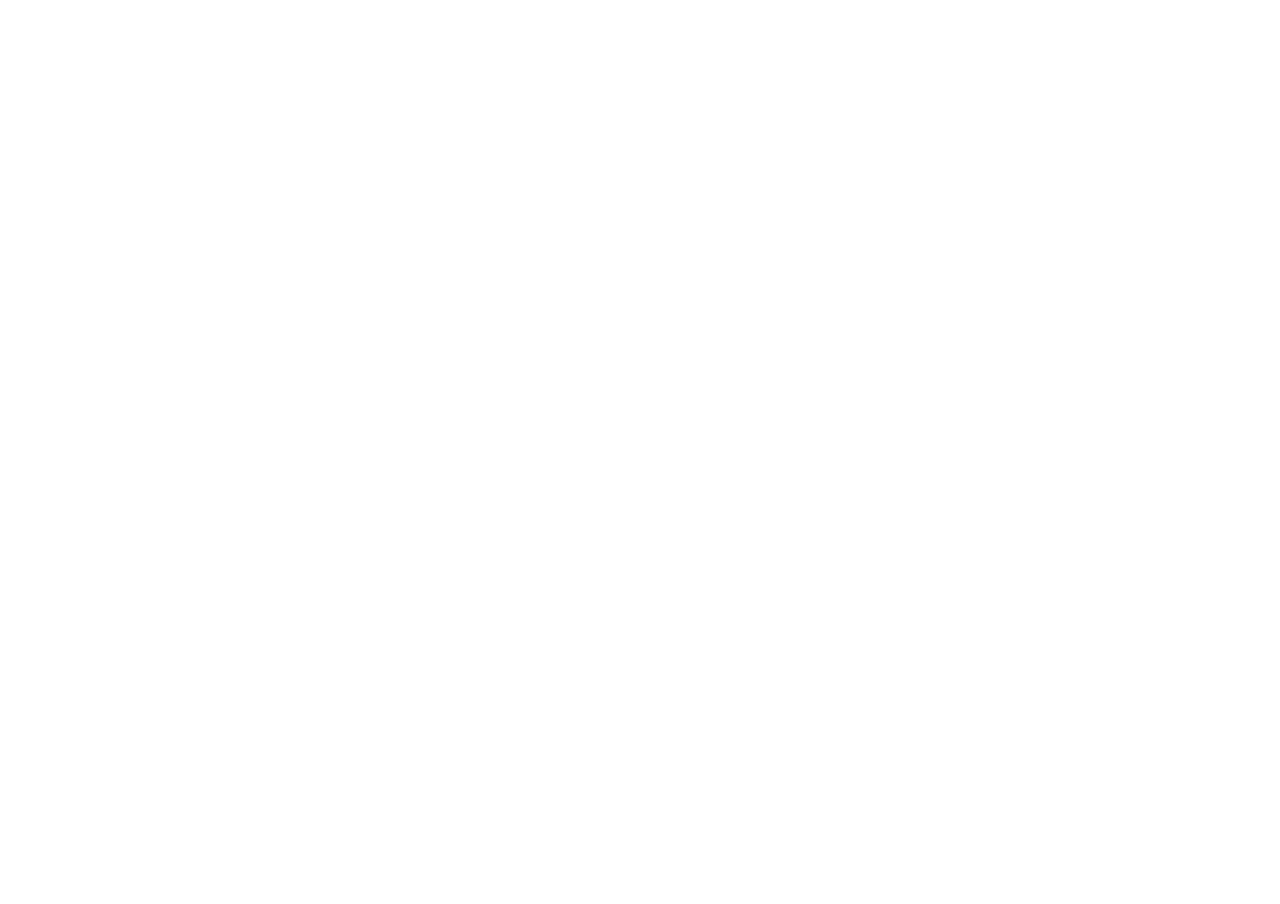
==== index.html @ 2bb28cb2 "Merge remote-tracking branch 'refs/remotes/origin/gh-pages'" ====
<!DOCTYPE html>
<html>
  <head>
    <meta charset="UTF-8">
    <title>Untitled</title>
    <script src="libraries/p5.js" type="text/javascript"></script>
    <script src="libraries/p5.dom.js" type="text/javascript"></script>
    <script src="libraries/p5.sound.js" type="text/javascript"></script>
    <script src="sketch.js" type="text/javascript"></script>
      <link href="styles.css" type="text/css" rel="stylesheet">
  </head>
  <body>
  
  </body>
</html>
---- styles.css ----
body {
    padding: 0;
    margin: 0;
    text-align: center;
}

canvas {
    cursor:pointer;
}
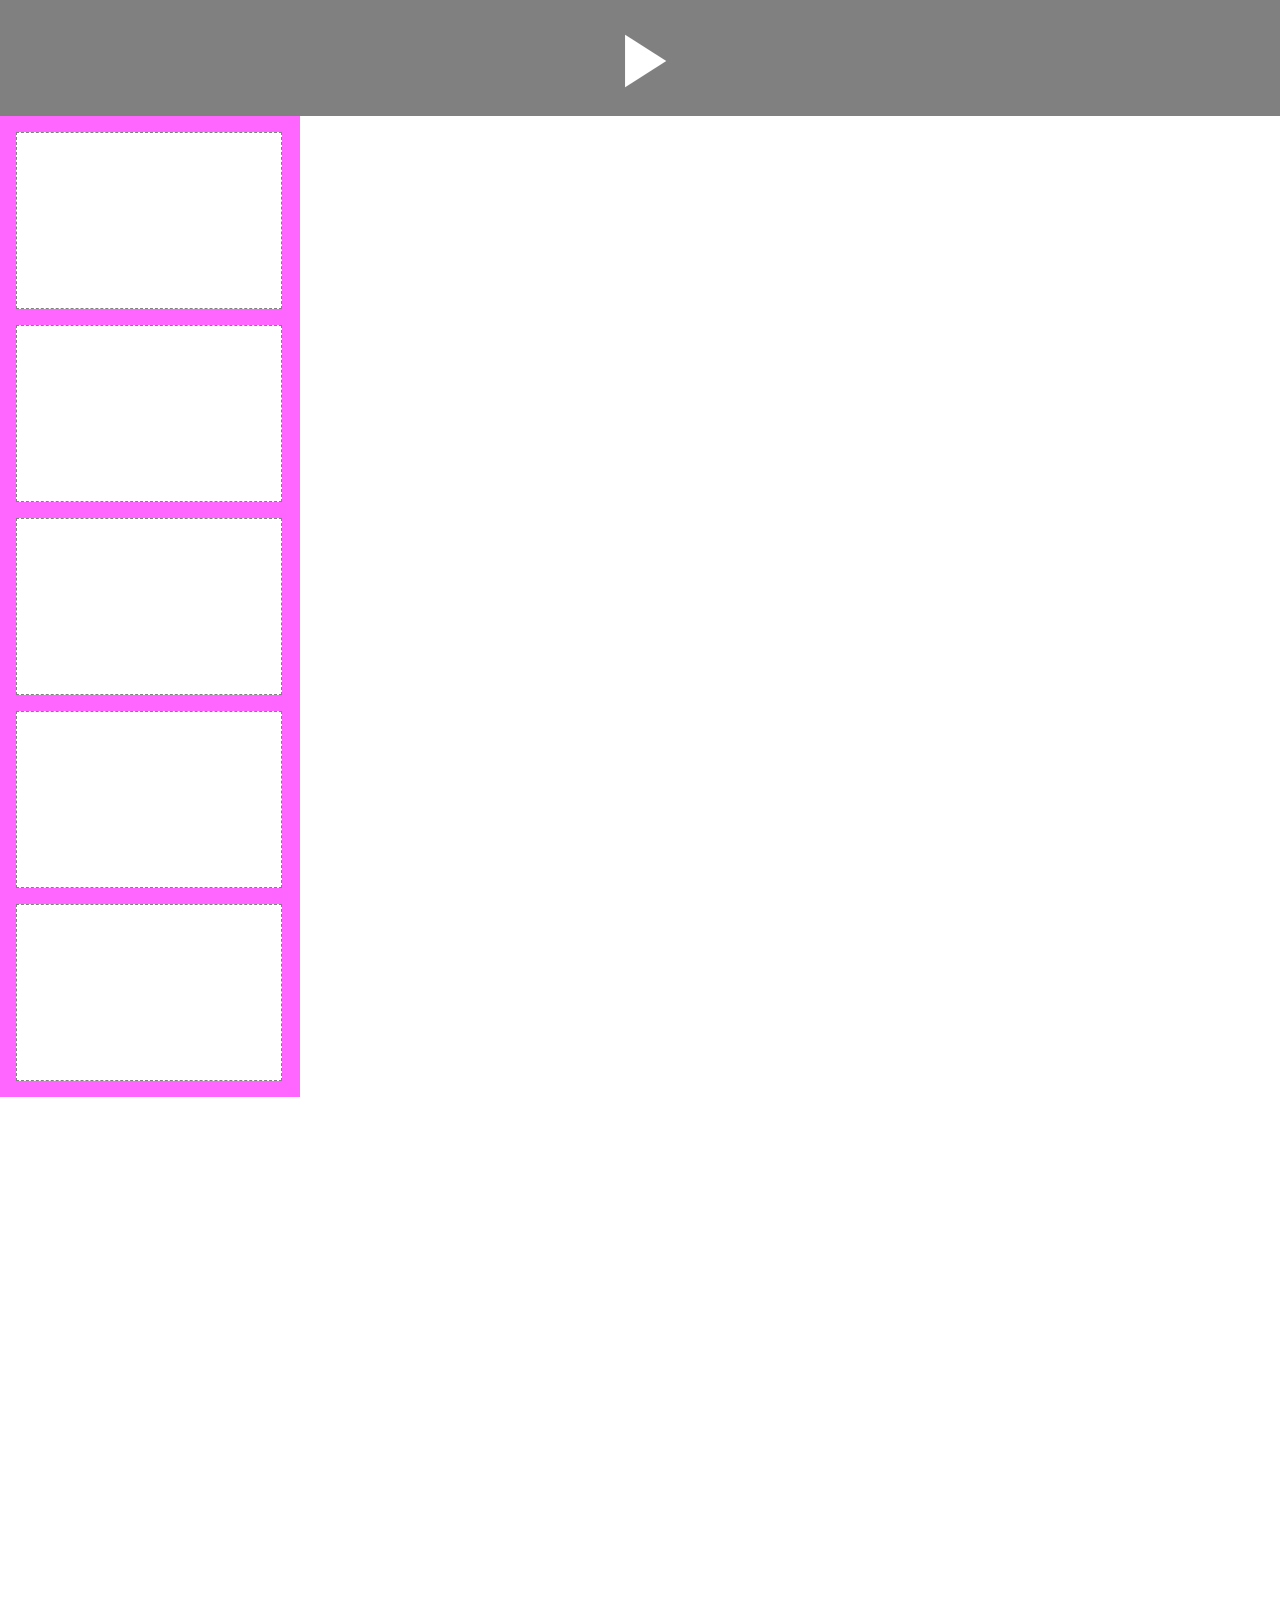
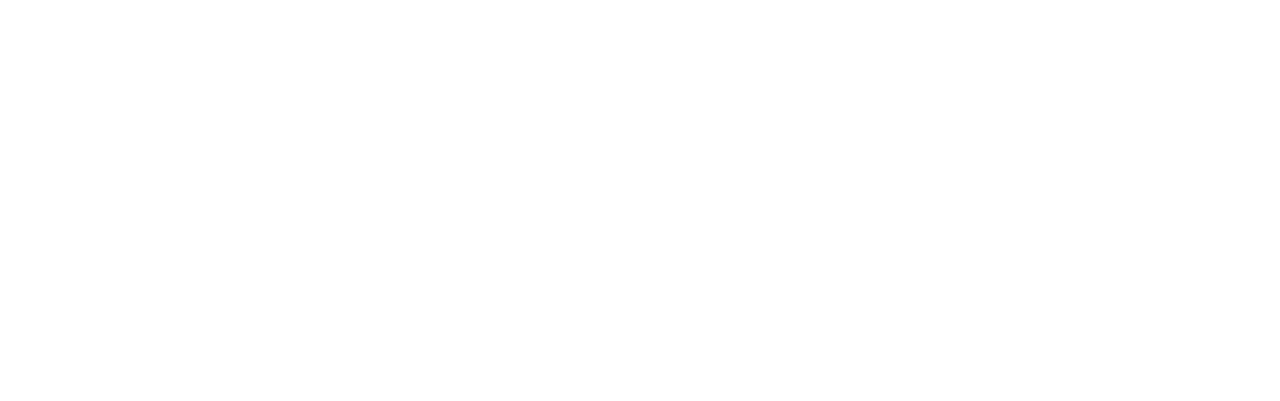
==== commit 6cb68a9a: "added sidebar, scripts, updated styles" ====
--- a/index.html
+++ b/index.html
@@ -1,15 +1,86 @@
 <!DOCTYPE html>
 <html>
-  <head>
-    <meta charset="UTF-8">
-    <title>Untitled</title>
+
+<head>
+	<meta charset="UTF-8">
+	<title>Untitled</title>
+	<link href="styles.css" type="text/css" rel="stylesheet">
+	<link href="https://fonts.googleapis.com/icon?family=Material+Icons" rel="stylesheet">
+	<style>
+		.audio-player {
+			min-height: 100px;
+			background: gray;
+			color: white;
+			padding-top: 1em;
+			position:relative;
+			width:100%;
+            text-align: center;
+		}
+		
+		.media-controls i {font-size:90px; cursor:pointer;}
+	
+        .media-controls i::after {content: 'play_arrow';}
+        
+        .active.media-controls i::after { content: 'pause';}
+        
+        #easel {
+            display:inline-block;
+            width:1000px;
+            vertical-align:top;
+        }
+        
+        #canvas {
+            width:100%;
+            height:100vh;
+        }
+        
+        .sidebar {
+            width:300px;
+            background:rgba(255,0,255, .6);
+            display:inline-block;
+            vertical-align:top;
+        }
+        
+        .viz-box{
+            border:1px dashed gray;
+            background:white;
+            height:175px;
+            margin:1em;
+            width:88%;
+            cursor:pointer;
+            
+        }
+    </style>
+</head>
+
+<body>
+	
+	<div class="audio-player">
+
+		<div class="media-controls">
+		<i class="material-icons" id="btn-play"></i>
+		
+		</div>
+	</div>
+    
+    
+	<div class="sidebar">
+         <div class="viz-box" id="analyzer" onclick='vizType = 0'></div>
+         <div class="viz-box" id="waveform" onclick='vizType = 1;'></div>
+         <div class="viz-box" id="cubes" onclick='vizType = 2;'></div>
+         <div class="viz-box" id="somethingelse" onclick='vizType = 3;'></div>
+         <div class="viz-box" id="somethingelser" onclick='vizType = 4;'></div>
+        
+    </div>
+         <div id="easel"></div>
+	
     <script src="libraries/p5.js" type="text/javascript"></script>
-    <script src="libraries/p5.dom.js" type="text/javascript"></script>
-    <script src="libraries/p5.sound.js" type="text/javascript"></script>
+	<script src="libraries/p5.dom.js" type="text/javascript"></script>
+	<script src="libraries/p5.sound.js" type="text/javascript"></script>
+	 <script src="https://code.jquery.com/jquery-1.12.3.min.js" integrity="sha256-aaODHAgvwQW1bFOGXMeX+pC4PZIPsvn2h1sArYOhgXQ=" crossorigin="anonymous"></script>
+    <script src="https://connect.soundcloud.com/sdk/sdk-3.0.0.js"></script>
     <script src="sketch.js" type="text/javascript"></script>
-      <link href="styles.css" type="text/css" rel="stylesheet">
-  </head>
-  <body>
-  
-  </body>
-</html>
+
+</body>
+
+</html>--- a/styles.css
+++ b/styles.css
@@ -1,7 +1,7 @@
 body {
     padding: 0;
     margin: 0;
-    text-align: center;
+
 }
 
 canvas {
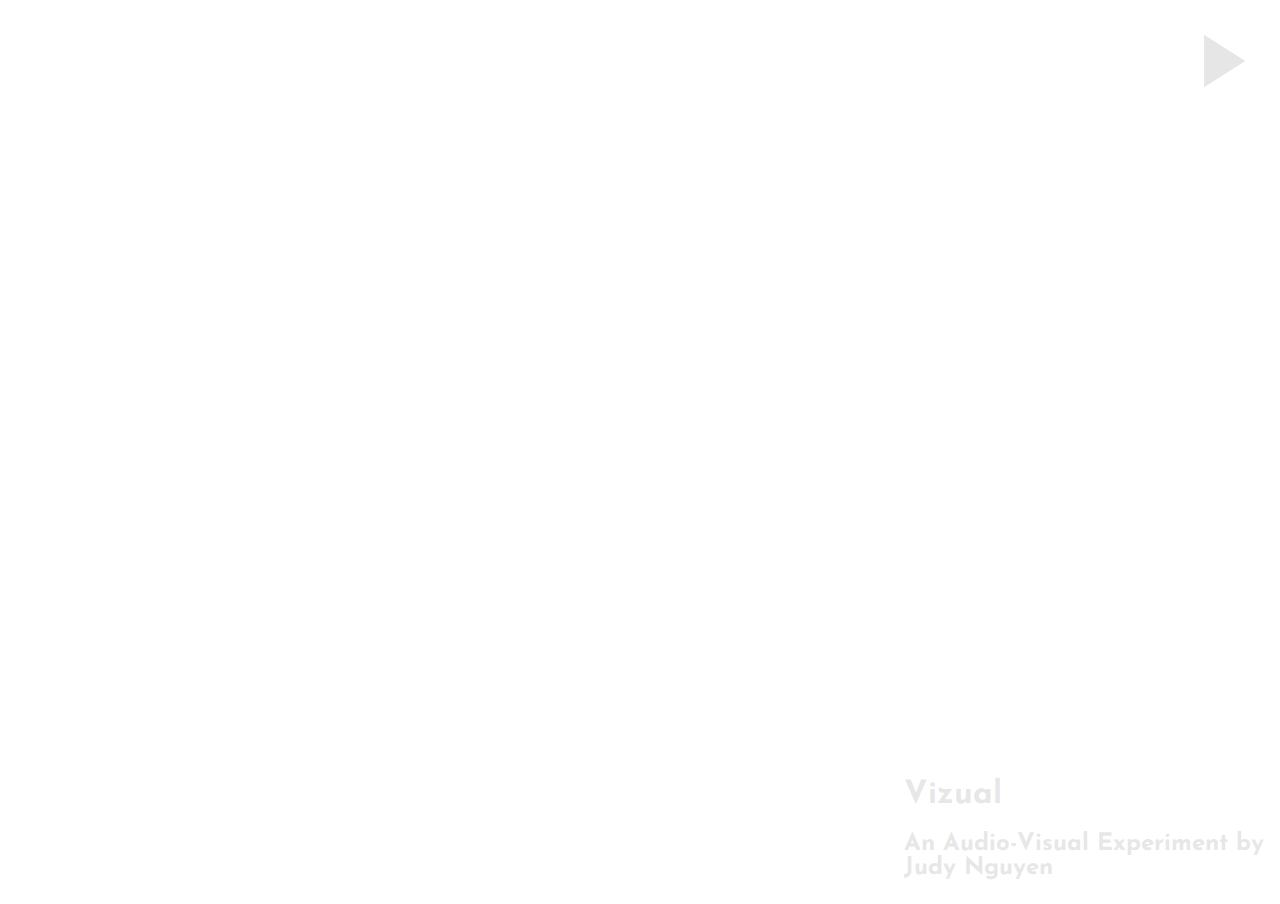
==== commit 3a75bb0f: "updated styles" ====
--- a/index.html
+++ b/index.html
@@ -3,83 +3,130 @@
 
 <head>
 	<meta charset="UTF-8">
-	<title>Untitled</title>
+	<title>Vizual</title>
 	<link href="styles.css" type="text/css" rel="stylesheet">
 	<link href="https://fonts.googleapis.com/icon?family=Material+Icons" rel="stylesheet">
+	<link href='https://fonts.googleapis.com/css?family=Josefin+Sans' rel='stylesheet' type='text/css'>
 	<style>
 		.audio-player {
 			min-height: 100px;
-			background: gray;
 			color: white;
-			padding-top: 1em;
-			position:relative;
+			position: fixed;
+			top:0;
 			width:100%;
-            text-align: center;
+			text-align: center;
 		}
 		
-		.media-controls i {font-size:90px; cursor:pointer;}
+		.media-controls {
+			text-align: right;
+			padding: 1em;
+		}
+		
+		.media-controls i {
+			font-size: 90px;
+			cursor: pointer;
+			color: rgba(193, 193, 193, 0.4);
+		}
+		
+		.media-controls i::after {
+			content: 'play_arrow';
+		}
+		
+		.active.media-controls i::after {
+			content: 'pause';
+		}
+		
+		#easel {
+			display: inline-block;
+			width: 1000px;
+			vertical-align: top;
+		}
+		
+		#canvas {
+			width: 100%;
+			height: 100vh;
+		}
+		
+		.sidebar {
+			width: 280px;
+			display: block;
+			vertical-align: top;
+			/* border: 1px solid rgba(0,0,0,.5); */
+			position: fixed;
+			top: 3%;
+			box-shadow: -1px 3px 9px 0px rgba(0, 0, 0, .6);
+			background: rgba(8, 37, 33, 0.12);
+			opacity:0;
+			transition:1s;
+		}
+		
+		.sidebar:hover{
+			opacity:1;
+			transition:1s;
+		}
+		
+		.sidebar div:nth-child(1){
+			background:url(img/analyzer.gif);
+			background-size:cover;
+			
+		}
+		
+		.sidebar div:nth-child(2){
+			background:url(img/waveform.gif);
+			background-size:cover;
+			
+		}
+		
+		.viz-box {
+			background: white;
+			height: 175px;
+			margin: 1em;
+			width: 88%;
+			cursor: pointer;
+		}
+		
+		.credits {
+			position:absolute;
+			bottom:0;
+			right:0;
+			padding:0 1em;
+		}
 	
-        .media-controls i::after {content: 'play_arrow';}
-        
-        .active.media-controls i::after { content: 'pause';}
-        
-        #easel {
-            display:inline-block;
-            width:1000px;
-            vertical-align:top;
-        }
-        
-        #canvas {
-            width:100%;
-            height:100vh;
-        }
-        
-        .sidebar {
-            width:300px;
-            background:rgba(255,0,255, .6);
-            display:inline-block;
-            vertical-align:top;
-        }
-        
-        .viz-box{
-            border:1px dashed gray;
-            background:white;
-            height:175px;
-            margin:1em;
-            width:88%;
-            cursor:pointer;
-            
-        }
-    </style>
+	</style>
 </head>
 
 <body>
-	
+
 	<div class="audio-player">
 
 		<div class="media-controls">
-		<i class="material-icons" id="btn-play"></i>
-		
+			<i class="material-icons" id="btn-play"></i>
+
 		</div>
 	</div>
-    
-    
+
+
 	<div class="sidebar">
-         <div class="viz-box" id="analyzer" onclick='vizType = 0'></div>
-         <div class="viz-box" id="waveform" onclick='vizType = 1;'></div>
-         <div class="viz-box" id="cubes" onclick='vizType = 2;'></div>
-         <div class="viz-box" id="somethingelse" onclick='vizType = 3;'></div>
-         <div class="viz-box" id="somethingelser" onclick='vizType = 4;'></div>
-        
-    </div>
-         <div id="easel"></div>
+		<div class="viz-box" id="analyzer" onclick='vizType = 0'></div>
+		<div class="viz-box" id="waveform" onclick='vizType = 1;'></div>
+		<div class="viz-box" id="cubes" onclick='vizType = 2;'></div>
+		<div class="viz-box" id="somethingelse" onclick='vizType = 3;'></div>
+		<div class="viz-box" id="somethingelser" onclick='vizType = 4;'></div>
+
+	</div>
+	<div id="easel"></div>
 	
-    <script src="libraries/p5.js" type="text/javascript"></script>
+	<div class="credits">
+	<h1>Vizual</h1>
+		<h2>An Audio-Visual Experiment by <br> Judy Nguyen</h2>
+	</div>
+	
+	<script src="libraries/p5.js" type="text/javascript"></script>
 	<script src="libraries/p5.dom.js" type="text/javascript"></script>
 	<script src="libraries/p5.sound.js" type="text/javascript"></script>
-	 <script src="https://code.jquery.com/jquery-1.12.3.min.js" integrity="sha256-aaODHAgvwQW1bFOGXMeX+pC4PZIPsvn2h1sArYOhgXQ=" crossorigin="anonymous"></script>
-    <script src="https://connect.soundcloud.com/sdk/sdk-3.0.0.js"></script>
-    <script src="sketch.js" type="text/javascript"></script>
+	<script src="https://code.jquery.com/jquery-1.12.3.min.js" integrity="sha256-aaODHAgvwQW1bFOGXMeX+pC4PZIPsvn2h1sArYOhgXQ=" crossorigin="anonymous"></script>
+	<script src="https://connect.soundcloud.com/sdk/sdk-3.0.0.js"></script>
+	<script src="sketch.js" type="text/javascript"></script>
 
 </body>
 
--- a/styles.css
+++ b/styles.css
@@ -1,9 +1,8 @@
 body {
     padding: 0;
     margin: 0;
+	padding:0;
+	font-family: 'Josefin Sans', sans-serif;
+	color:rgba(193, 193, 193, 0.4);
 
-}
-
-canvas {
-    cursor:pointer;
-} +}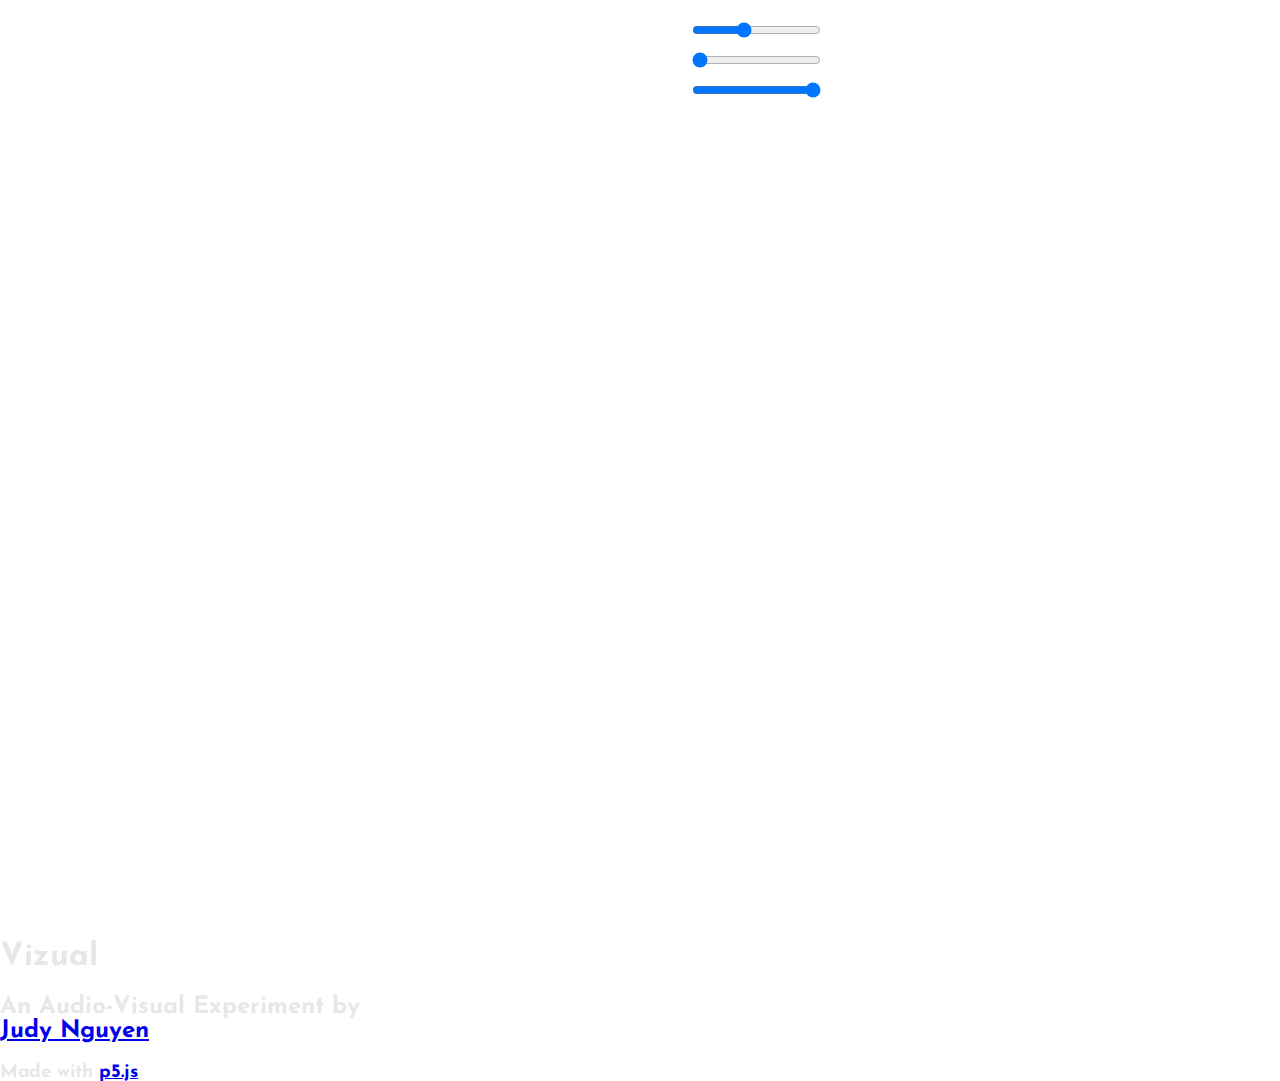
==== commit 54039ce2: "moved styles to stylesheet" ====
--- a/index.html
+++ b/index.html
@@ -7,92 +7,6 @@
 	<link href="styles.css" type="text/css" rel="stylesheet">
 	<link href="https://fonts.googleapis.com/icon?family=Material+Icons" rel="stylesheet">
 	<link href='https://fonts.googleapis.com/css?family=Josefin+Sans' rel='stylesheet' type='text/css'>
-	<style>
-		.audio-player {
-			min-height: 100px;
-			color: white;
-			position: fixed;
-			top:0;
-			width:100%;
-			text-align: center;
-		}
-		
-		.media-controls {
-			text-align: right;
-			padding: 1em;
-		}
-		
-		.media-controls i {
-			font-size: 90px;
-			cursor: pointer;
-			color: rgba(193, 193, 193, 0.4);
-		}
-		
-		.media-controls i::after {
-			content: 'play_arrow';
-		}
-		
-		.active.media-controls i::after {
-			content: 'pause';
-		}
-		
-		#easel {
-			display: inline-block;
-			width: 1000px;
-			vertical-align: top;
-		}
-		
-		#canvas {
-			width: 100%;
-			height: 100vh;
-		}
-		
-		.sidebar {
-			width: 280px;
-			display: block;
-			vertical-align: top;
-			/* border: 1px solid rgba(0,0,0,.5); */
-			position: fixed;
-			top: 3%;
-			box-shadow: -1px 3px 9px 0px rgba(0, 0, 0, .6);
-			background: rgba(8, 37, 33, 0.12);
-			opacity:0;
-			transition:1s;
-		}
-		
-		.sidebar:hover{
-			opacity:1;
-			transition:1s;
-		}
-		
-		.sidebar div:nth-child(1){
-			background:url(img/analyzer.gif);
-			background-size:cover;
-			
-		}
-		
-		.sidebar div:nth-child(2){
-			background:url(img/waveform.gif);
-			background-size:cover;
-			
-		}
-		
-		.viz-box {
-			background: white;
-			height: 175px;
-			margin: 1em;
-			width: 88%;
-			cursor: pointer;
-		}
-		
-		.credits {
-			position:absolute;
-			bottom:0;
-			right:0;
-			padding:0 1em;
-		}
-	
-	</style>
 </head>
 
 <body>
@@ -100,6 +14,7 @@
 	<div class="audio-player">
 
 		<div class="media-controls">
+		
 			<i class="material-icons" id="btn-play"></i>
 
 		</div>
@@ -109,18 +24,19 @@
 	<div class="sidebar">
 		<div class="viz-box" id="analyzer" onclick='vizType = 0'></div>
 		<div class="viz-box" id="waveform" onclick='vizType = 1;'></div>
-		<div class="viz-box" id="cubes" onclick='vizType = 2;'></div>
-		<div class="viz-box" id="somethingelse" onclick='vizType = 3;'></div>
-		<div class="viz-box" id="somethingelser" onclick='vizType = 4;'></div>
+		<div class="viz-box" id="circles" onclick='vizType = 2;'></div>
+		<div class="viz-box" id="colorboard" onclick='vizType = 3;'>
 
+		</div>
 	</div>
 	<div id="easel"></div>
-	
+
 	<div class="credits">
-	<h1>Vizual</h1>
-		<h2>An Audio-Visual Experiment by <br> Judy Nguyen</h2>
+		<h1>Vizual</h1>
+		<h2>An Audio-Visual Experiment by <br> <a href="https://github.com/judyn" target="_blank">Judy Nguyen</a></h2>
+		<h3>Made with <a href="http://p5js.org/" target="_blank">p5.js</a></h3>
 	</div>
-	
+
 	<script src="libraries/p5.js" type="text/javascript"></script>
 	<script src="libraries/p5.dom.js" type="text/javascript"></script>
 	<script src="libraries/p5.sound.js" type="text/javascript"></script>
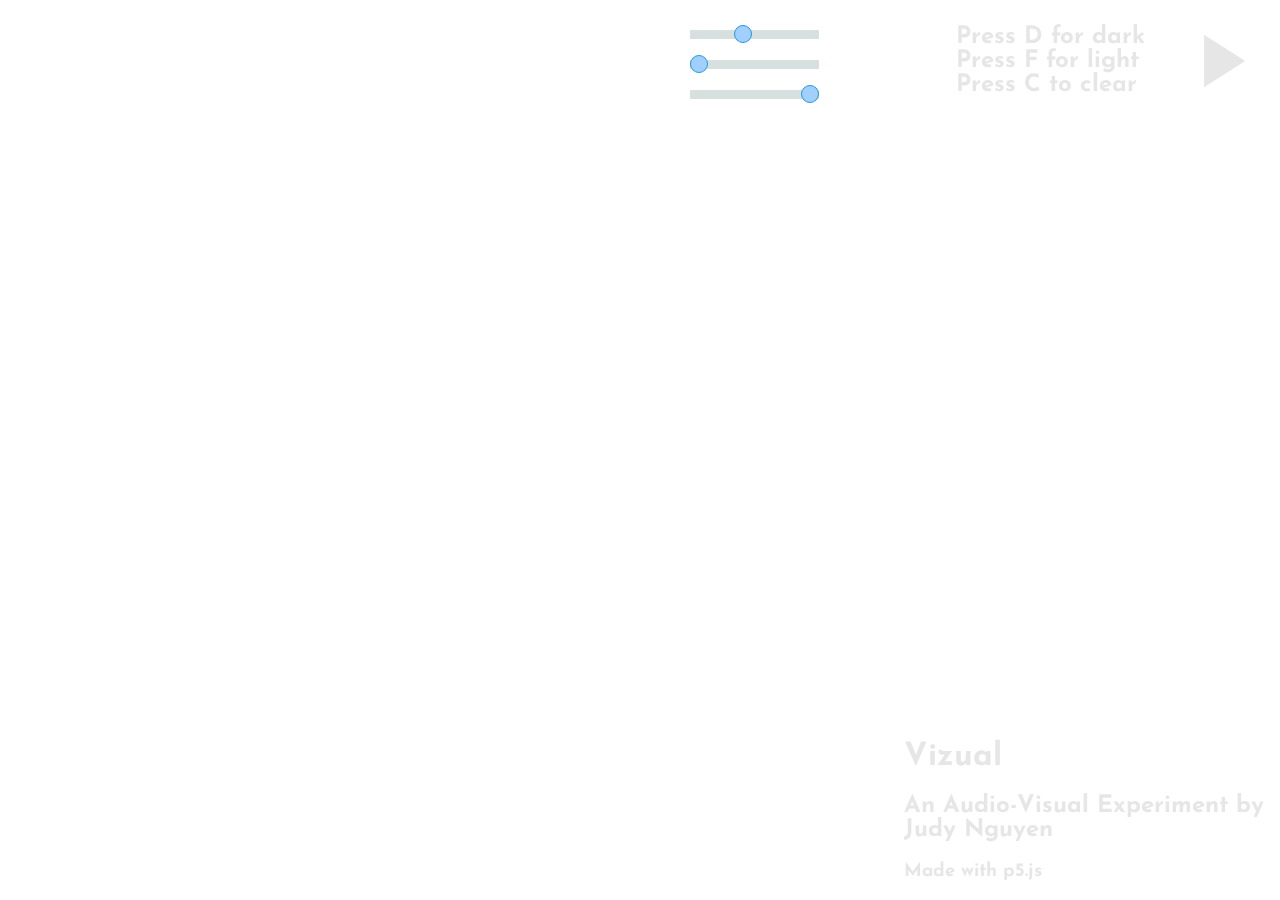
==== commit 7416d340: "added key rules" ====
--- a/index.html
+++ b/index.html
@@ -4,22 +4,22 @@
 <head>
 	<meta charset="UTF-8">
 	<title>Vizual</title>
-	<link href="styles.css" type="text/css" rel="stylesheet">
+	
 	<link href="https://fonts.googleapis.com/icon?family=Material+Icons" rel="stylesheet">
 	<link href='https://fonts.googleapis.com/css?family=Josefin+Sans' rel='stylesheet' type='text/css'>
+	<link href="styles.css" type="text/css" rel="stylesheet">
 </head>
 
 <body>
 
 	<div class="audio-player">
-
+   
 		<div class="media-controls">
-		
+			<h2>Press D for dark<br>Press F for light<br>Press C to clear</h2>
 			<i class="material-icons" id="btn-play"></i>
 
 		</div>
 	</div>
-
 
 	<div class="sidebar">
 		<div class="viz-box" id="analyzer" onclick='vizType = 0'></div>
--- a/styles.css
+++ b/styles.css
@@ -1,8 +1,225 @@
-body {
-    padding: 0;
-    margin: 0;
-	padding:0;
+	body {
+	padding: 0;
+	margin: 0;
+	padding: 0;
 	font-family: 'Josefin Sans', sans-serif;
-	color:rgba(193, 193, 193, 0.4);
-
-}+	color: rgba(193, 193, 193, 0.4);
+}
+
+a {
+	text-decoration: none;
+	transition: .3s;
+	color: rgba(193, 193, 193, 0.4);
+}
+
+a:hover {
+	text-decoration: underline;
+	transition: .3s;
+	color: rgba(84, 77, 77, 0.44)
+}
+
+canvas {
+	cursor: none;
+}
+
+
+div.audio-player > div > h2 {
+	color: rgba(193, 193, 193, 0.4);
+	display:inline-block;
+	vertical-align:middle;
+	margin:0 1em;
+	text-align:left;
+}
+
+.audio-player {
+	min-height: 100px;
+	color: white;
+	position: fixed;
+	top: 0;
+	width: 100%;
+	text-align: center;
+}
+
+.media-controls {
+	text-align: right;
+	padding: 1em;
+}
+
+.media-controls i {
+	font-size: 90px;
+	cursor: pointer;
+	color: rgba(193, 193, 193, 0.4);
+	vertical-align:middle;
+}
+
+.media-controls i::after {
+	content: 'play_arrow';
+}
+
+.active.media-controls i::after {
+	content: 'pause';
+}
+
+#easel {
+	display: inline-block;
+	width: 1000px;
+	vertical-align: top;
+}
+
+#canvas {
+	width: 100%;
+	height: 100vh;
+}
+
+.sidebar {
+	width: 280px;
+	display: block;
+	vertical-align: top;
+	/* border: 1px solid rgba(0,0,0,.5); */
+	position: fixed;
+	top: 3%;
+	box-shadow: -1px 3px 9px 0px rgba(0, 0, 0, .6);
+	background: rgba(8, 37, 33, 0.12);
+	opacity: 0;
+	transition: 1s;
+}
+
+.sidebar:hover {
+	opacity: 1;
+	transition: 1s;
+}
+
+.sidebar div:nth-child(1) {
+	background: url(img/analyzer.gif);
+	background-size: cover;
+}
+
+.sidebar div:nth-child(2) {
+	background: url(img/waveform.gif);
+	background-size: cover;
+}
+
+.sidebar div:nth-child(3) {
+	background: url(img/circles.gif) 40% no-repeat;
+	background-size: cover;
+}
+
+.sidebar div:nth-child(4) {
+	background: url(img/paint.gif);
+	background-size: cover;
+}
+
+.viz-box {
+	background: white;
+	height: 175px;
+	margin: 1em;
+	width: 88%;
+	cursor: pointer;
+}
+
+.credits {
+	position: absolute;
+	bottom: 0;
+	right: 0;
+	padding: 0 1em;
+}
+
+.credits:hover {
+	color: rgba(84, 77, 77, 0.44);
+	transition: .3s;
+}
+
+input[type=range] {
+	-webkit-appearance: none;
+	margin: 10px 0;
+}
+
+input[type=range]:focus {
+	outline: none;
+}
+
+input[type=range]::-webkit-slider-runnable-track {
+	height: 9px;
+	cursor: pointer;
+	animate: 0.2s;
+	box-shadow: 0px 0px 0px #000000;
+	background: #D5E0DF;
+	border-radius: 1px;
+	border: 0px solid #000000;
+}
+
+input[type=range]::-webkit-slider-thumb {
+	box-shadow: 0px 0px 0px #000000;
+	border: 1px solid #2497E3;
+	height: 18px;
+	width: 18px;
+	border-radius: 25px;
+	background: #A1D0FF;
+	cursor: pointer;
+	-webkit-appearance: none;
+	margin-top: -5px;
+}
+
+input[type=range]:focus::-webkit-slider-runnable-track {
+	background: #D5E0DF;
+}
+
+input[type=range]::-moz-range-track {
+	height: 9px;
+	cursor: pointer;
+	animate: 0.2s;
+	box-shadow: 0px 0px 0px #000000;
+	background: #D5E0DF;
+	border-radius: 1px;
+	border: 0px solid #000000;
+}
+
+input[type=range]::-moz-range-thumb {
+	box-shadow: 0px 0px 0px #000000;
+	border: 1px solid #2497E3;
+	height: 18px;
+	width: 18px;
+	border-radius: 25px;
+	background: #A1D0FF;
+	cursor: pointer;
+}
+
+input[type=range]::-ms-track {
+	height: 9px;
+	cursor: pointer;
+	animate: 0.2s;
+	background: transparent;
+	border-color: transparent;
+	color: transparent;
+}
+
+input[type=range]::-ms-fill-lower {
+	background: #D5E0DF;
+	border: 0px solid #000000;
+	border-radius: 2px;
+	box-shadow: 0px 0px 0px #000000;
+}
+
+input[type=range]::-ms-fill-upper {
+	background: #D5E0DF;
+	border: 0px solid #000000;
+	border-radius: 2px;
+	box-shadow: 0px 0px 0px #000000;
+}
+
+input[type=range]::-ms-thumb {
+	box-shadow: 0px 0px 0px #000000;
+	border: 1px solid #2497E3;
+	height: 18px;
+	width: 18px;
+	border-radius: 25px;
+	background: #A1D0FF;
+	cursor: pointer;
+}
+
+input[type=range]:focus::-ms-fill-lower {
+	background: #D5E0DF;
+}
+
+input[type=range]:focus::-ms-fill-upper {
+	background: #D5E0DF;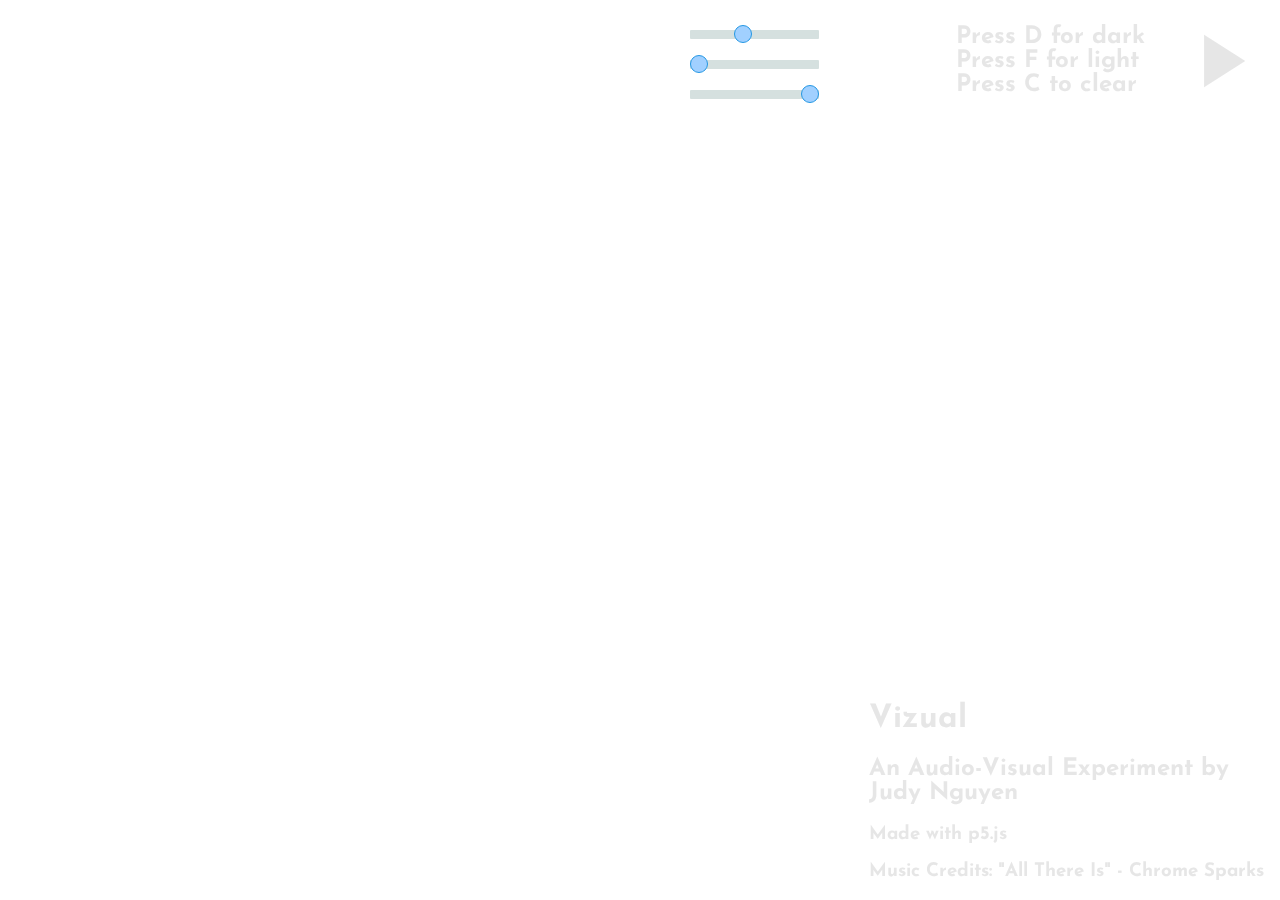
==== commit 4615bd8f: "added credits" ====
--- a/index.html
+++ b/index.html
@@ -35,6 +35,7 @@
 		<h1>Vizual</h1>
 		<h2>An Audio-Visual Experiment by <br> <a href="https://github.com/judyn" target="_blank">Judy Nguyen</a></h2>
 		<h3>Made with <a href="http://p5js.org/" target="_blank">p5.js</a></h3>
+		<h3>Music Credits: <a href="http://chromesparks.bandcamp.com/track/all-there-is-feat-steffaloo" target="_blank">"All There Is" - Chrome Sparks</a></h3>
 	</div>
 
 	<script src="libraries/p5.js" type="text/javascript"></script>
